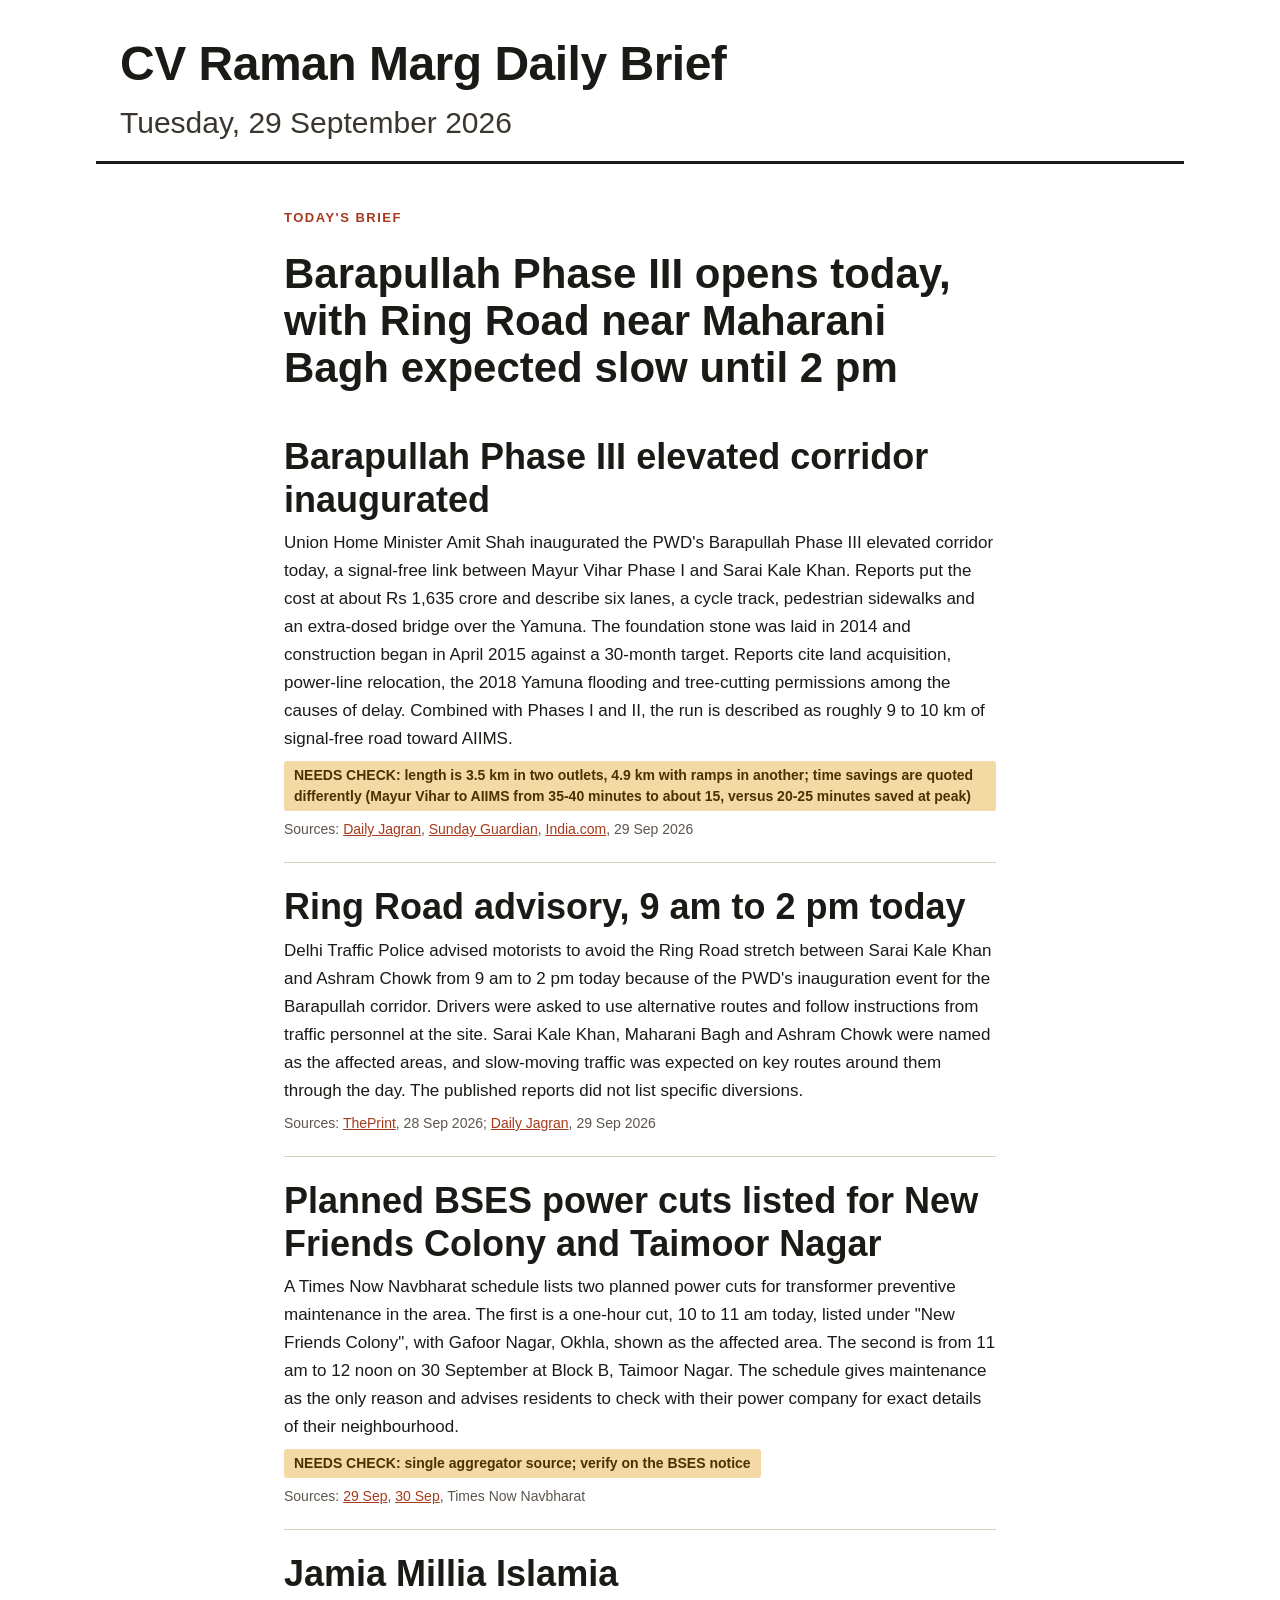
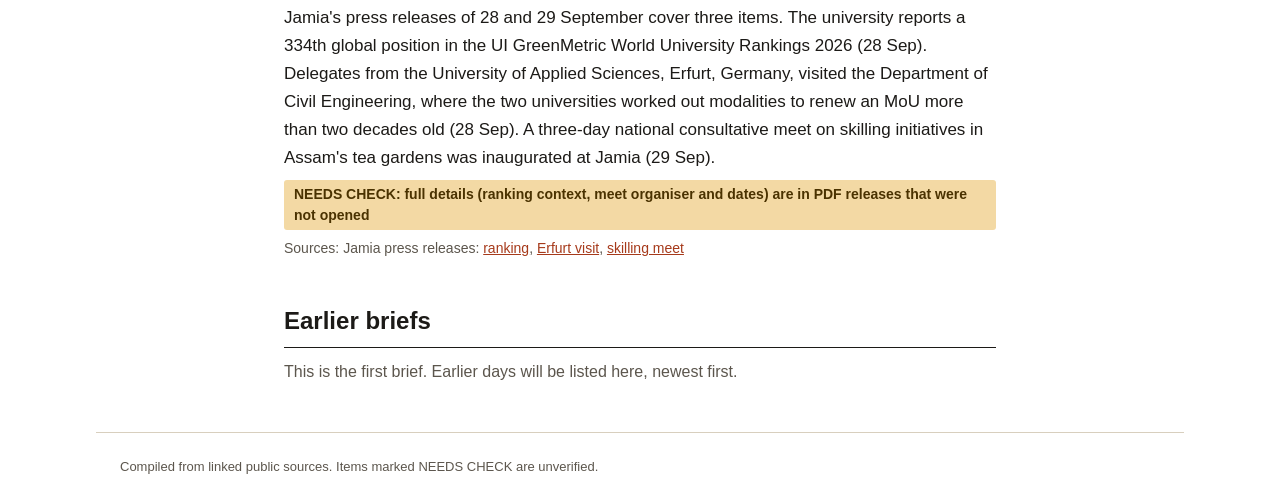
==== index.html @ ac040d79 "First commit" ====
<!doctype html>
<html lang="en">
<head>
<meta charset="utf-8">
<meta name="viewport" content="width=device-width,initial-scale=1">
<title>CV Raman Marg Daily Brief</title>
<meta name="description" content="Daily news brief for the neighbourhoods along CV Raman Marg, South-East Delhi.">
<link rel="stylesheet" href="style.css">
</head>
<body>
<header>
  <h1 class="site">CV Raman Marg Daily Brief</h1>
  <div class="date">Tuesday, 29 September 2026</div>
</header>

<main>
  <div class="label">Today's brief</div>
  <h2 class="lead">Barapullah Phase III opens today, with Ring Road near Maharani Bagh expected slow until 2 pm</h2>

  <article>
    <h3>Barapullah Phase III elevated corridor inaugurated</h3>
    <p>Union Home Minister Amit Shah inaugurated the PWD's Barapullah Phase III elevated corridor today, a signal-free link between Mayur Vihar Phase I and Sarai Kale Khan. Reports put the cost at about Rs 1,635 crore and describe six lanes, a cycle track, pedestrian sidewalks and an extra-dosed bridge over the Yamuna. The foundation stone was laid in 2014 and construction began in April 2015 against a 30-month target. Reports cite land acquisition, power-line relocation, the 2018 Yamuna flooding and tree-cutting permissions among the causes of delay. Combined with Phases I and II, the run is described as roughly 9 to 10 km of signal-free road toward AIIMS.</p>
    <div class="check">NEEDS CHECK: length is 3.5 km in two outlets, 4.9 km with ramps in another; time savings are quoted differently (Mayur Vihar to AIIMS from 35-40 minutes to about 15, versus 20-25 minutes saved at peak)</div>
    <div class="src">Sources: <a href="https://www.thedailyjagran.com/india/news/delhi-traffic-alert-barapullah-phase-3-ring-road-congestion-expected-sarai-kale-maharani-bagh-ashram-chowk-10330857">Daily Jagran</a>, <a href="https://sundayguardianlive.com/india/delhi-traffic-alert-today-september-29-which-roads-to-avoid-as-barapullah-phase-iii-opens-check-traffic-advisory-294972/">Sunday Guardian</a>, <a href="https://www.india.com/news/india/barapullah-phase-3-mayur-vihar-sarai-kale-khan-south-delhi-amit-shah-parvesh-verma-rekha-gupta-aiims-rajnath-singh-mukarba-chowk-maharani-bagh-ashram-chowk-8531077/">India.com</a>, 29 Sep 2026</div>
  </article>

  <article>
    <h3>Ring Road advisory, 9 am to 2 pm today</h3>
    <p>Delhi Traffic Police advised motorists to avoid the Ring Road stretch between Sarai Kale Khan and Ashram Chowk from 9 am to 2 pm today because of the PWD's inauguration event for the Barapullah corridor. Drivers were asked to use alternative routes and follow instructions from traffic personnel at the site. Sarai Kale Khan, Maharani Bagh and Ashram Chowk were named as the affected areas, and slow-moving traffic was expected on key routes around them through the day. The published reports did not list specific diversions.</p>
    <div class="src">Sources: <a href="https://theprint.in/india/traffic-advisory-issued-for-barapullah-phase-iii-flyover-inauguration/3056132/">ThePrint</a>, 28 Sep 2026; <a href="https://www.thedailyjagran.com/india/news/delhi-traffic-alert-barapullah-phase-3-ring-road-congestion-expected-sarai-kale-maharani-bagh-ashram-chowk-10330857">Daily Jagran</a>, 29 Sep 2026</div>
  </article>

  <article>
    <h3>Planned BSES power cuts listed for New Friends Colony and Taimoor Nagar</h3>
    <p>A Times Now Navbharat schedule lists two planned power cuts for transformer preventive maintenance in the area. The first is a one-hour cut, 10 to 11 am today, listed under "New Friends Colony", with Gafoor Nagar, Okhla, shown as the affected area. The second is from 11 am to 12 noon on 30 September at Block B, Taimoor Nagar. The schedule gives maintenance as the only reason and advises residents to check with their power company for exact details of their neighbourhood.</p>
    <div class="check">NEEDS CHECK: single aggregator source; verify on the BSES notice</div>
    <div class="src">Sources: <a href="https://www.timesnowhindi.com/cities/delhi-power-cut-schedule-29-september-2026-electricity-outage-ajmeri-gate-punjabi-bagh-karampura-janakpuri-kotla-chhattarpur-areas-list-and-timmings-article-156241242">29 Sep</a>, <a href="https://www.timesnowhindi.com/cities/delhi-power-cut-schedule-30-september-2026-electricity-outage-dariyaganj-khanpur-mahipalpur-jasola-areas-list-and-timmings-article-156246576">30 Sep</a>, Times Now Navbharat</div>
  </article>

  <article>
    <h3>Jamia Millia Islamia</h3>
    <p>Jamia's press releases of 28 and 29 September cover three items. The university reports a 334th global position in the UI GreenMetric World University Rankings 2026 (28 Sep). Delegates from the University of Applied Sciences, Erfurt, Germany, visited the Department of Civil Engineering, where the two universities worked out modalities to renew an MoU more than two decades old (28 Sep). A three-day national consultative meet on skilling initiatives in Assam's tea gardens was inaugurated at Jamia (29 Sep).</p>
    <div class="check">NEEDS CHECK: full details (ranking context, meet organiser and dates) are in PDF releases that were not opened</div>
    <div class="src">Sources: Jamia press releases: <a href="https://jmi.ac.in/BULLETIN-BOARD/Press-Release/Latest/6131">ranking</a>, <a href="https://jmi.ac.in/BULLETIN-BOARD/Press-Release/Latest/6132">Erfurt visit</a>, <a href="https://jmi.ac.in/BULLETIN-BOARD/Press-Release/Latest/6136">skilling meet</a></div>
  </article>

  <section class="earlier">
    <h2>Earlier briefs</h2>
    <p>This is the first brief. Earlier days will be listed here, newest first.</p>
  </section>
</main>

<footer>Compiled from linked public sources. Items marked NEEDS CHECK are unverified.</footer>
</body>
</html>
---- style.css ----
:root{--ink:#1c1a17;--mut:#5c564d;--line:#d8cfbe;--ac:#a63a1b}
*{box-sizing:border-box}
body{margin:0;background:#fff;color:var(--ink);font-family:'Lucida Grande','Lucida Sans Unicode','Lucida Sans',Verdana,sans-serif;line-height:1.5}
a{color:var(--ac)} a:hover{color:#7d2b13}
header{padding:28px 24px 16px;border-bottom:3px solid var(--ink)}
header,main,footer{max-width:1088px;margin:0 auto}
h1.site{margin:0;font-size:clamp(28px,5vw,48px);font-weight:700;line-height:1.5;letter-spacing:-.5px}
.date{font-size:clamp(18px,3vw,30px);font-weight:500;color:#3a362f;line-height:1.5}
main{max-width:760px;padding:44px 24px 0}
.label{font-size:13px;font-weight:600;letter-spacing:1.5px;text-transform:uppercase;color:var(--ac)}
h2.lead{margin:22px 0;font-size:clamp(26px,4vw,42px);line-height:1.12;font-weight:700}
article{padding:22px 0;border-top:1px solid var(--line)}
article:first-of-type{border-top:0}
article h3{margin:0 0 8px;font-size:clamp(24px,3.6vw,36px);line-height:1.2;font-weight:700}
article p{margin:0 0 8px;font-size:17px;line-height:1.65}
.check{display:inline-block;background:#f3d9a4;color:#4a3200;font-size:14px;font-weight:600;padding:4px 10px;border-radius:3px;margin:0 0 8px}
.src{font-size:14px;color:var(--mut)}
.earlier{margin-top:22px}
.earlier h2{margin:0 0 12px;font-size:24px;font-weight:700;border-bottom:1px solid var(--ink);padding-bottom:8px}
.earlier p{color:var(--mut);font-size:16px;margin:0}
footer{padding:24px;margin-top:48px;font-size:13px;color:var(--mut);border-top:1px solid var(--line)}
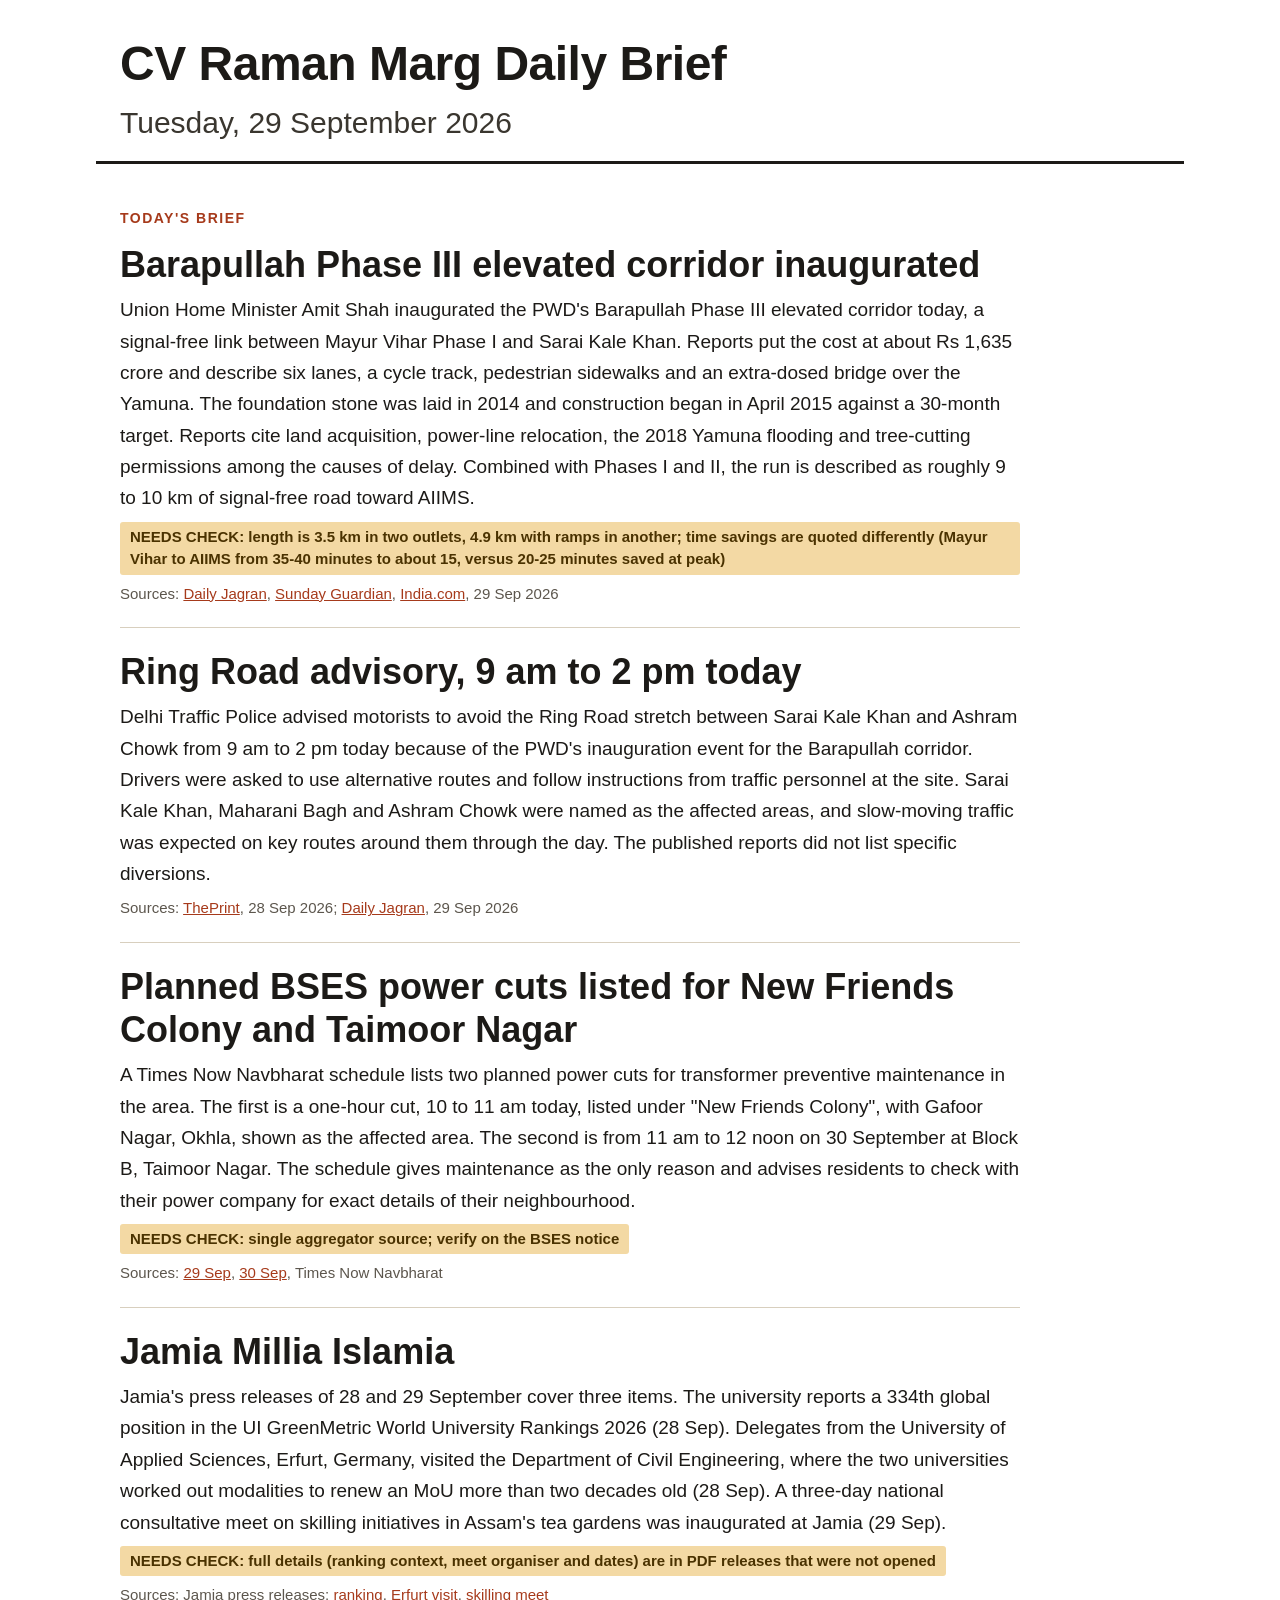
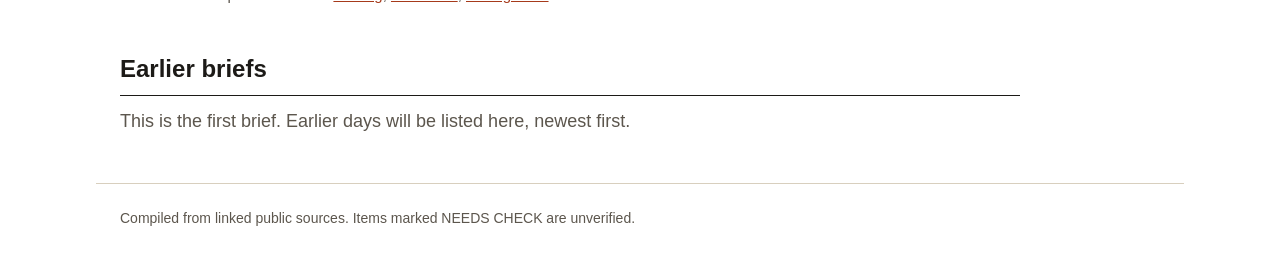
==== commit 466722d3: "2nd commit" ====
--- a/index.html
+++ b/index.html
@@ -15,7 +15,6 @@
 
 <main>
   <div class="label">Today's brief</div>
-  <h2 class="lead">Barapullah Phase III opens today, with Ring Road near Maharani Bagh expected slow until 2 pm</h2>
 
   <article>
     <h3>Barapullah Phase III elevated corridor inaugurated</h3>
--- a/style.css
+++ b/style.css
@@ -6,16 +6,17 @@
 header,main,footer{max-width:1088px;margin:0 auto}
 h1.site{margin:0;font-size:clamp(28px,5vw,48px);font-weight:700;line-height:1.5;letter-spacing:-.5px}
 .date{font-size:clamp(18px,3vw,30px);font-weight:500;color:#3a362f;line-height:1.5}
-main{max-width:760px;padding:44px 24px 0}
-.label{font-size:13px;font-weight:600;letter-spacing:1.5px;text-transform:uppercase;color:var(--ac)}
-h2.lead{margin:22px 0;font-size:clamp(26px,4vw,42px);line-height:1.12;font-weight:700}
+main{padding:44px 24px 0}
+main>*{max-width:900px}
+.label{font-size:14px;font-weight:600;letter-spacing:1.5px;text-transform:uppercase;color:var(--ac)}
 article{padding:22px 0;border-top:1px solid var(--line)}
-article:first-of-type{border-top:0}
+article:first-of-type{border-top:0;padding-top:14px}
 article h3{margin:0 0 8px;font-size:clamp(24px,3.6vw,36px);line-height:1.2;font-weight:700}
 article p{margin:0 0 8px;font-size:17px;line-height:1.65}
-.check{display:inline-block;background:#f3d9a4;color:#4a3200;font-size:14px;font-weight:600;padding:4px 10px;border-radius:3px;margin:0 0 8px}
-.src{font-size:14px;color:var(--mut)}
+.check{display:inline-block;background:#f3d9a4;color:#4a3200;font-size:15px;font-weight:600;padding:4px 10px;border-radius:3px;margin:0 0 8px}
+.src{font-size:15px;color:var(--mut)}
 .earlier{margin-top:22px}
 .earlier h2{margin:0 0 12px;font-size:24px;font-weight:700;border-bottom:1px solid var(--ink);padding-bottom:8px}
 .earlier p{color:var(--mut);font-size:16px;margin:0}
-footer{padding:24px;margin-top:48px;font-size:13px;color:var(--mut);border-top:1px solid var(--line)}
+footer{padding:24px;margin-top:48px;font-size:14px;color:var(--mut);border-top:1px solid var(--line)}
+@media(min-width:900px){article p{font-size:19px}.earlier p{font-size:18px}}
